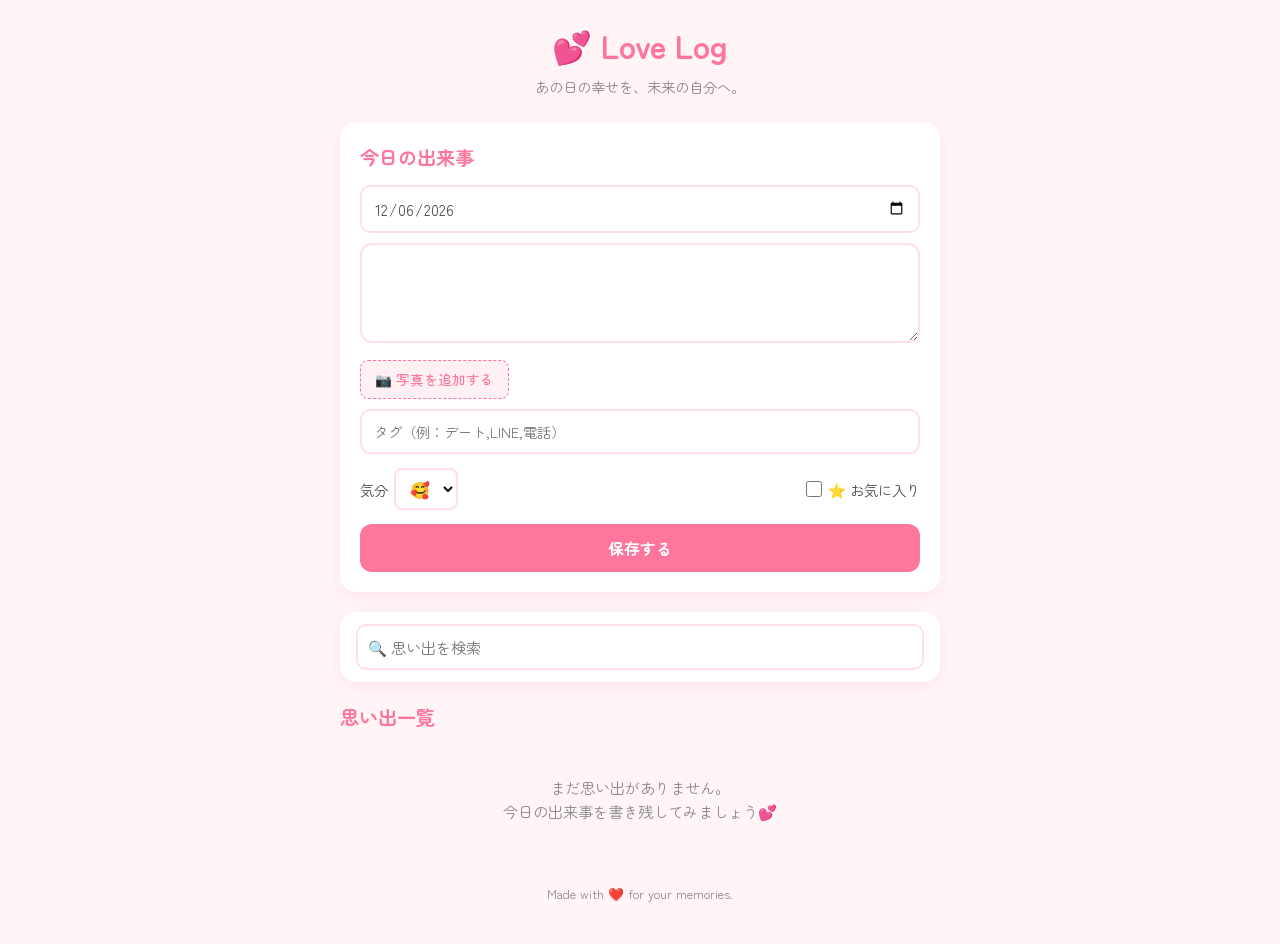
==== index.html @ 1c2b9f1b "サイトをアップロード" ====
<!DOCTYPE html>
<html lang="ja">
<head>
    <meta charset="UTF-8">
    <meta name="viewport" content="width=device-width, initial-scale=1.0">
    <title>Love Log 💕</title>

    <link rel="stylesheet" href="style.css">

    <link rel="preconnect" href="https://fonts.googleapis.com">
    <link rel="preconnect" href="https://fonts.gstatic.com" crossorigin>
    <link href="https://fonts.googleapis.com/css2?family=Zen+Maru+Gothic:wght@400;500;700&display=swap" rel="stylesheet">
</head>
<body>

<header>
    <h1>💕 Love Log</h1>
    <p>あの日の幸せを、未来の自分へ。</p>
</header>

<main>

<section class="post-form">
	<h2>今日の出来事</h2>

	<!-- 🔻 日付選択を追加 🔻 -->
	<input type="date" id="postDate">

	<textarea id="postText"
		placeholder="今日はどんな幸せがありましたか？">
	</textarea>

	<!-- 🔻 画像アップロード領域を追加 🔻 -->
	<div class="image-upload-area">
		<label for="imageInput" class="image-label">📷 写真を追加する</label>
		<input type="file" id="imageInput" accept="image/*">
		<div id="imagePreviewContainer" class="image-preview-container" style="display: none;">
			<img id="imagePreview" src="" alt="プレビュー">
			<button type="button" id="removeImageBtn" class="remove-image-btn">✕</button>
		</div>
	</div>

	<input type="text"
		id="tagInput"
		placeholder="タグ（例：デート,LINE,電話）">

	<div class="options">
		<label>
			気分
			<select id="mood">
				<option>🥰</option>
				<option>😊</option>
				<option>❤️</option>
				<option>😍</option>
				<option>😭</option>
				<option>😆</option>
				<option>😌</option>
			</select>
		</label>

		<label class="favorite">
			<input type="checkbox" id="favorite">
			⭐ お気に入り
		</label>
	</div>

	<button id="saveButton">保存する</button>
</section>

<section class="search">
    <input type="text"
        id="searchInput"
        placeholder="🔍 思い出を検索">
</section>

<section class="post-list-section">
    <h2>思い出一覧</h2>
    <div id="postList">
        <!-- JavaScriptで投稿が追加されます -->
    </div>
</section>

</main>

<footer>
    <p>Made with ❤️ for your memories.</p>
</footer>

<script src="script.js"></script>

</body>
</html>
---- style.css ----
/* --- 全体設定 --- */
:root {
	--primary-color: #ff769d;
	--primary-hover: #ff5283;
	--bg-color: #fff5f7;
	--card-bg: #ffffff;
	--text-color: #4a4a4a;
	--text-sub: #888888;
	--border-color: #ffe0e9;
	--shadow-color: rgba(255, 118, 157, 0.12);
	--radius: 16px;
}

* {
	box-sizing: border-box;
	margin: 0;
	padding: 0;
}

body {
	font-family: 'Zen Maru Gothic', sans-serif;
	background-color: var(--bg-color);
	color: var(--text-color);
	line-height: 1.6;
	padding: 20px 12px;
}

main {
	max-width: 600px;
	margin: 0 auto;
}

/* --- ヘッダー --- */
header {
	text-align: center;
	margin-bottom: 24px;
}

header h1 {
	font-size: 2rem;
	color: var(--primary-color);
	margin-bottom: 4px;
}

header p {
	font-size: 0.9rem;
	color: var(--text-sub);
}

/* --- カード共通スタイル --- */
section {
	background-color: var(--card-bg);
	padding: 20px;
	border-radius: var(--radius);
	box-shadow: 0 4px 15px var(--shadow-color);
	margin-bottom: 20px;
}

h2 {
	font-size: 1.2rem;
	color: var(--primary-color);
	margin-bottom: 12px;
}

/* --- 🔻 画像アップロード用スタイル 🔻 --- */
.image-upload-area {
	margin-top: 10px;
}

.image-label {
	display: inline-block;
	padding: 8px 14px;
	background-color: #fff0f4;
	color: var(--primary-color);
	border: 1px dashed var(--primary-color);
	border-radius: 8px;
	font-size: 0.85rem;
	font-weight: 500;
	cursor: pointer;
	transition: background-color 0.2s;
}

.image-label:hover {
	background-color: #ffe0e9;
}

.image-upload-area input[type="file"] {
	display: none;
}

.image-preview-container {
	position: relative;
	display: inline-block;
	margin-top: 10px;
}

.image-preview-container img {
	max-width: 100%;
	max-height: 180px;
	border-radius: 10px;
	object-fit: cover;
	border: 1px solid var(--border-color);
}

.remove-image-btn {
	position: absolute;
	top: 6px;
	right: 6px;
	background-color: rgba(0, 0, 0, 0.6);
	color: #fff;
	border: none;
	border-radius: 50%;
	width: 24px;
	height: 24px;
	font-size: 0.8rem;
	cursor: pointer;
	display: flex;
	align-items: center;
	justify-content: center;
}

/* --- 🔻 カード内写真用スタイル 🔻 --- */
.post-image-container {
	margin-bottom: 12px;
}

.post-image {
	width: 100%;
	max-height: 300px;
	object-fit: cover;
	border-radius: 10px;
	border: 1px solid var(--border-color);
}

/* --- 投稿フォーム --- */
.post-form input[type="date"] {
	width: 100%;
	padding: 10px 12px;
	margin-bottom: 10px;
	border: 2px solid var(--border-color);
	border-radius: 10px;
	font-family: inherit;
	font-size: 0.95rem;
	color: var(--text-color);
	background-color: #fff;
	outline: none;
	transition: border-color 0.2s;
}

.post-form textarea {
	width: 100%;
	height: 100px;
	padding: 12px;
	border: 2px solid var(--border-color);
	border-radius: 12px;
	font-family: inherit;
	font-size: 0.95rem;
	resize: vertical;
	outline: none;
	transition: border-color 0.2s;
}

.post-form input[type="date"]:focus,
.post-form textarea:focus,
.post-form input[type="text"]:focus {
	border-color: var(--primary-color);
}

.post-form input[type="text"] {
	width: 100%;
	padding: 10px 12px;
	margin-top: 10px;
	border: 2px solid var(--border-color);
	border-radius: 10px;
	font-family: inherit;
	font-size: 0.9rem;
	outline: none;
}

.options {
	display: flex;
	align-items: center;
	justify-content: space-between;
	margin: 14px 0;
}

.options label {
	font-size: 0.9rem;
	color: var(--text-color);
	display: flex;
	align-items: center;
	gap: 6px;
}

.options select {
	padding: 6px 10px;
	border: 2px solid var(--border-color);
	border-radius: 8px;
	font-family: inherit;
	font-size: 1rem;
	background-color: #fff;
	cursor: pointer;
	outline: none;
}

.favorite {
	cursor: pointer;
	user-select: none;
}

.favorite input[type="checkbox"] {
	accent-color: var(--primary-color);
	width: 16px;
	height: 16px;
	cursor: pointer;
}

#saveButton {
	width: 100%;
	background-color: var(--primary-color);
	color: #fff;
	border: none;
	padding: 12px;
	border-radius: 12px;
	font-family: inherit;
	font-size: 1rem;
	font-weight: 700;
	cursor: pointer;
	transition: background-color 0.2s, transform 0.1s;
}

#saveButton:hover {
	background-color: var(--primary-hover);
}

#saveButton:active {
	transform: scale(0.98);
}

/* --- 検索バー --- */
.search {
	padding: 12px 16px;
}

.search input {
	width: 100%;
	padding: 10px;
	border: 2px solid var(--border-color);
	border-radius: 10px;
	font-family: inherit;
	font-size: 0.95rem;
	outline: none;
}

/* --- 投稿リスト --- */
.post-list-section {
	background: none;
	box-shadow: none;
	padding: 0;
}

.empty-message {
	text-align: center;
	color: var(--text-sub);
	padding: 30px 0;
	font-size: 0.95rem;
}

.post-card {
	background-color: var(--card-bg);
	padding: 18px;
	border-radius: var(--radius);
	box-shadow: 0 4px 15px var(--shadow-color);
	margin-bottom: 16px;
	position: relative;
	border-left: 5px solid var(--border-color);
	transition: border-left-color 0.2s;
}

.post-card.is-favorite {
	border-left-color: #ffb703;
}

.post-header {
	display: flex;
	justify-content: space-between;
	align-items: center;
	margin-bottom: 10px;
}

.post-date {
	font-size: 0.85rem;
	color: var(--text-sub);
	font-weight: bold;
}

.post-header-actions {
	display: flex;
	align-items: center;
	gap: 8px;
}

.fav-star-btn {
	background: none;
	border: none;
	font-size: 1.2rem;
	cursor: pointer;
	opacity: 0.3;
	transition: opacity 0.2s, transform 0.1s;
}

.fav-star-btn.active {
	opacity: 1;
}

.fav-star-btn:hover {
	transform: scale(1.2);
}

.post-body {
	font-size: 0.95rem;
	white-space: pre-wrap;
	word-break: break-word;
	margin-bottom: 12px;
}

.post-footer {
	display: flex;
	justify-content: space-between;
	align-items: flex-end;
	flex-wrap: wrap;
	gap: 8px;
}

.tag-list {
	display: flex;
	flex-wrap: wrap;
	gap: 6px;
}

.tag-item {
	background-color: #ffe8ee;
	color: var(--primary-color);
	font-size: 0.75rem;
	padding: 3px 8px;
	border-radius: 6px;
	font-weight: 500;
}

.post-meta {
	display: flex;
	align-items: center;
	gap: 10px;
	margin-left: auto;
}

.mood-display {
	font-size: 1.2rem;
}

.delete-btn {
	background: none;
	border: none;
	color: #bbb;
	font-size: 0.85rem;
	cursor: pointer;
	padding: 2px 6px;
	border-radius: 4px;
	transition: color 0.2s, background-color 0.2s;
}

.delete-btn:hover {
	color: #ff4d4d;
	background-color: #ffe6e6;
}

/* --- フッター --- */
footer {
	text-align: center;
	font-size: 0.8rem;
	color: var(--text-sub);
	margin-top: 30px;
	padding-bottom: 20px;
}
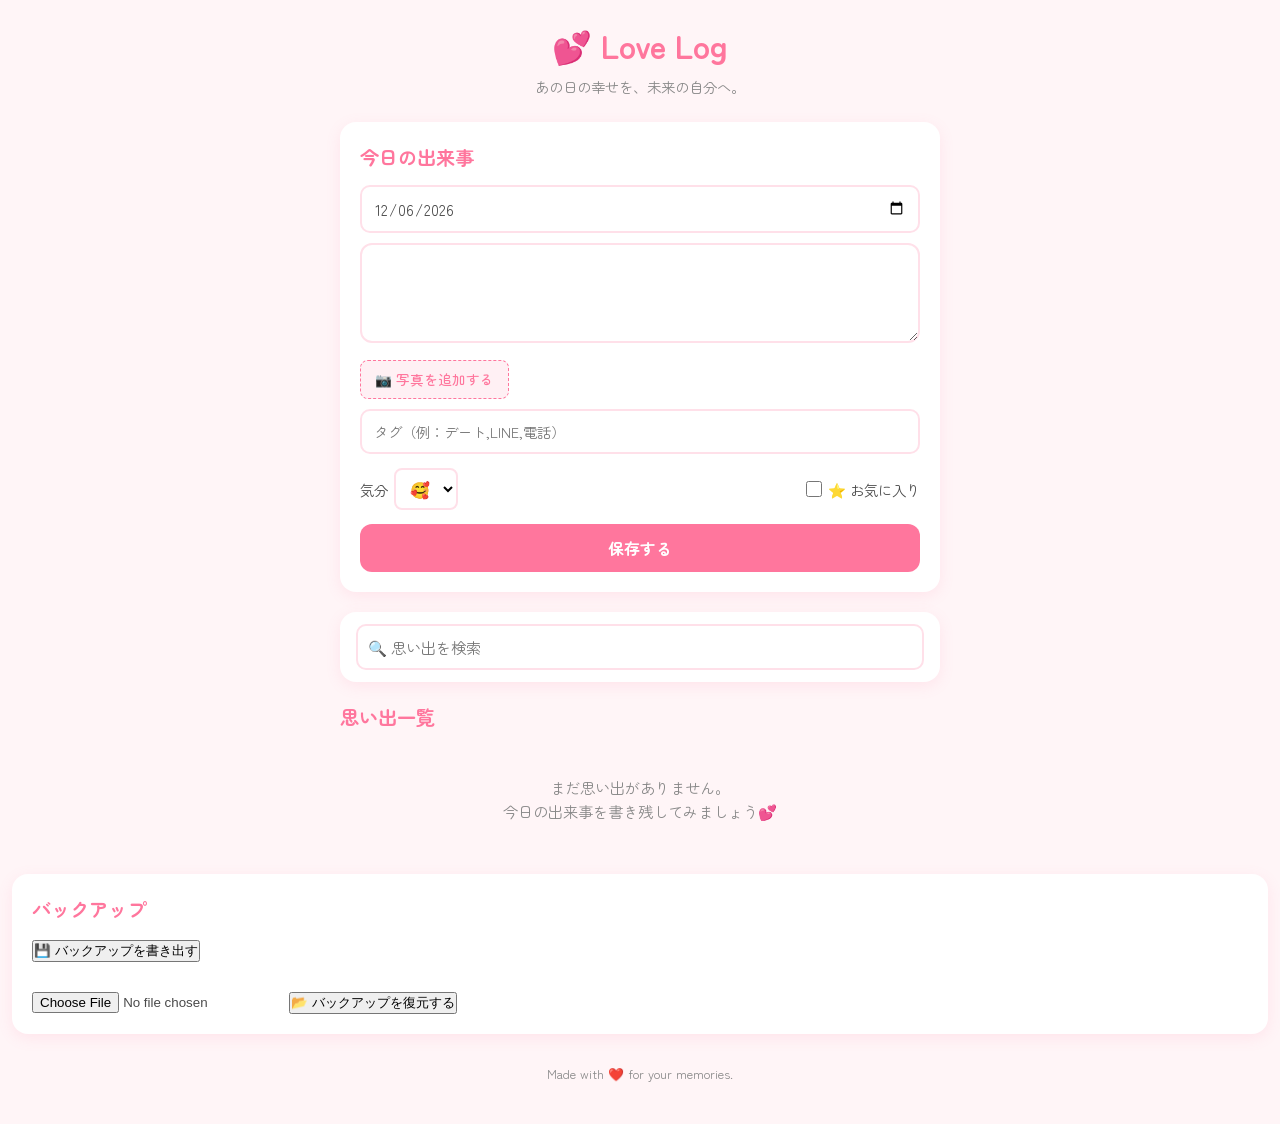
==== commit 6a529d02: "index.htmlにバックアップ用のボタンを追加" ====
--- a/index.html
+++ b/index.html
@@ -82,6 +82,18 @@
 
 </main>
 
+<section class="backup-section">
+    <h2>バックアップ</h2>
+
+    <button id="exportButton">💾 バックアップを書き出す</button>
+
+    <br><br>
+
+    <input type="file" id="importFile" accept=".json">
+
+    <button id="importButton">📂 バックアップを復元する</button>
+</section>
+
 <footer>
     <p>Made with ❤️ for your memories.</p>
 </footer>
@@ -89,4 +101,4 @@
 <script src="script.js"></script>
 
 </body>
-</html>+</html>
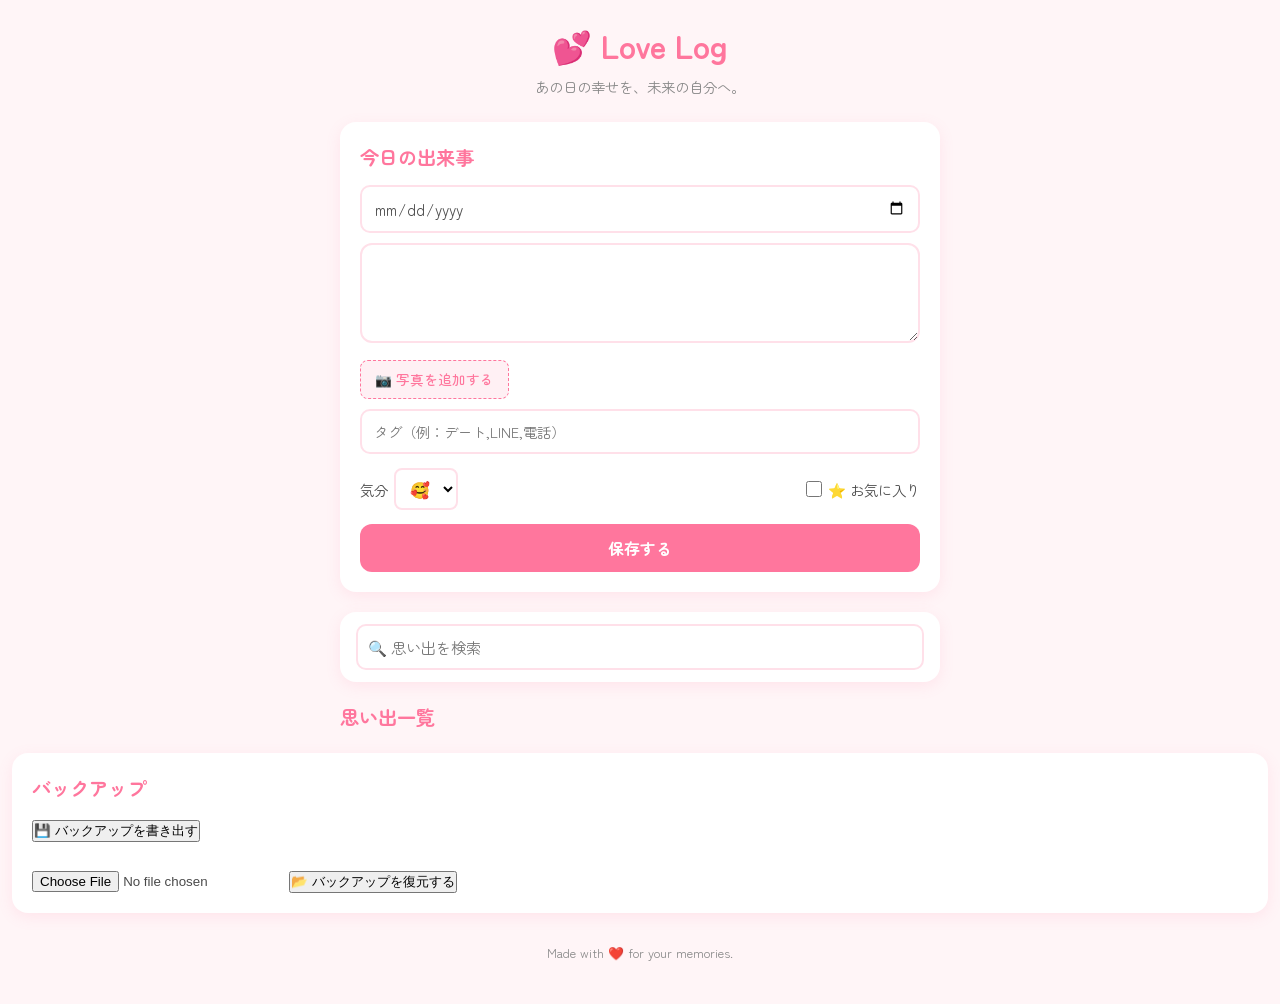
==== commit 28ec614d: "Update index.html" ====
--- a/index.html
+++ b/index.html
@@ -98,7 +98,30 @@
     <p>Made with ❤️ for your memories.</p>
 </footer>
 
-<script src="script.js"></script>
+<script type="module"　src="script.js">
+
+  // Import the functions you need from the SDKs you need
+  import { initializeApp } from "https://www.gstatic.com/firebasejs/12.16.0/firebase-app.js";
+  import { getAnalytics } from "https://www.gstatic.com/firebasejs/12.16.0/firebase-analytics.js";
+  // TODO: Add SDKs for Firebase products that you want to use
+  // https://firebase.google.com/docs/web/setup#available-libraries
+
+  // Your web app's Firebase configuration
+  // For Firebase JS SDK v7.20.0 and later, measurementId is optional
+  const firebaseConfig = {
+    apiKey: "AIzaSyDfelrhkfpkFl_VFIW47Zcs1gA-txTMlrs",
+    authDomain: "my-memo7026.firebaseapp.com",
+    projectId: "my-memo7026",
+    storageBucket: "my-memo7026.firebasestorage.app",
+    messagingSenderId: "122969511514",
+    appId: "1:122969511514:web:2e1063072c8f5b5445aa63",
+    measurementId: "G-2HJ5DFXBY8"
+  };
+
+  // Initialize Firebase
+  const app = initializeApp(firebaseConfig);
+  const analytics = getAnalytics(app);
+</script>
 
 </body>
 </html>
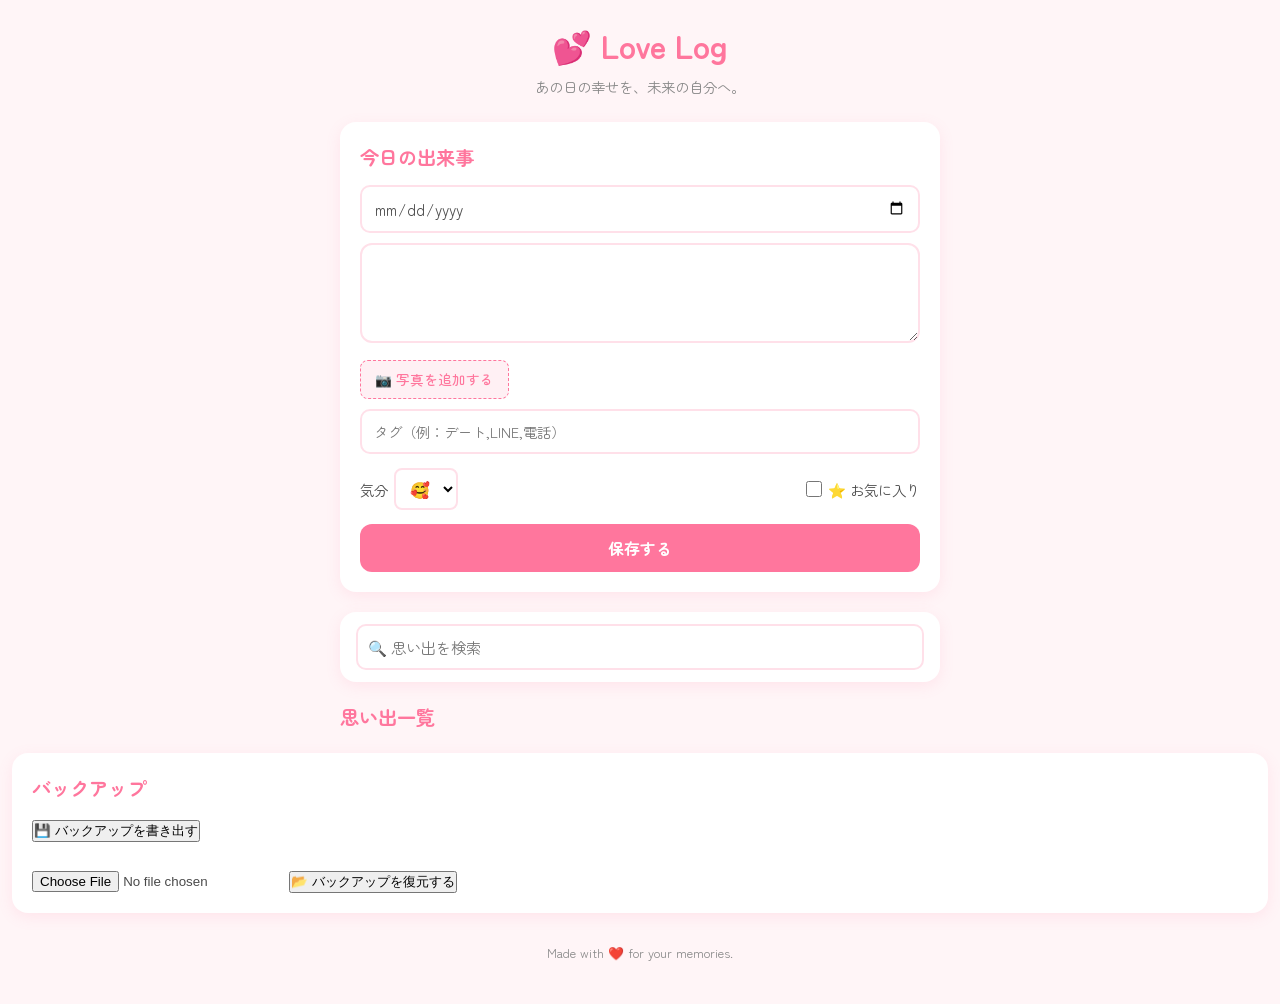
==== commit 2dfbbed5: "Update index.html" ====
--- a/index.html
+++ b/index.html
@@ -98,30 +98,7 @@
     <p>Made with ❤️ for your memories.</p>
 </footer>
 
-<script type="module"　src="script.js">
-
-  // Import the functions you need from the SDKs you need
-  import { initializeApp } from "https://www.gstatic.com/firebasejs/12.16.0/firebase-app.js";
-  import { getAnalytics } from "https://www.gstatic.com/firebasejs/12.16.0/firebase-analytics.js";
-  // TODO: Add SDKs for Firebase products that you want to use
-  // https://firebase.google.com/docs/web/setup#available-libraries
-
-  // Your web app's Firebase configuration
-  // For Firebase JS SDK v7.20.0 and later, measurementId is optional
-  const firebaseConfig = {
-    apiKey: "AIzaSyDfelrhkfpkFl_VFIW47Zcs1gA-txTMlrs",
-    authDomain: "my-memo7026.firebaseapp.com",
-    projectId: "my-memo7026",
-    storageBucket: "my-memo7026.firebasestorage.app",
-    messagingSenderId: "122969511514",
-    appId: "1:122969511514:web:2e1063072c8f5b5445aa63",
-    measurementId: "G-2HJ5DFXBY8"
-  };
-
-  // Initialize Firebase
-  const app = initializeApp(firebaseConfig);
-  const analytics = getAnalytics(app);
-</script>
+<script type="module"　src="script.js"></script>
 
 </body>
 </html>
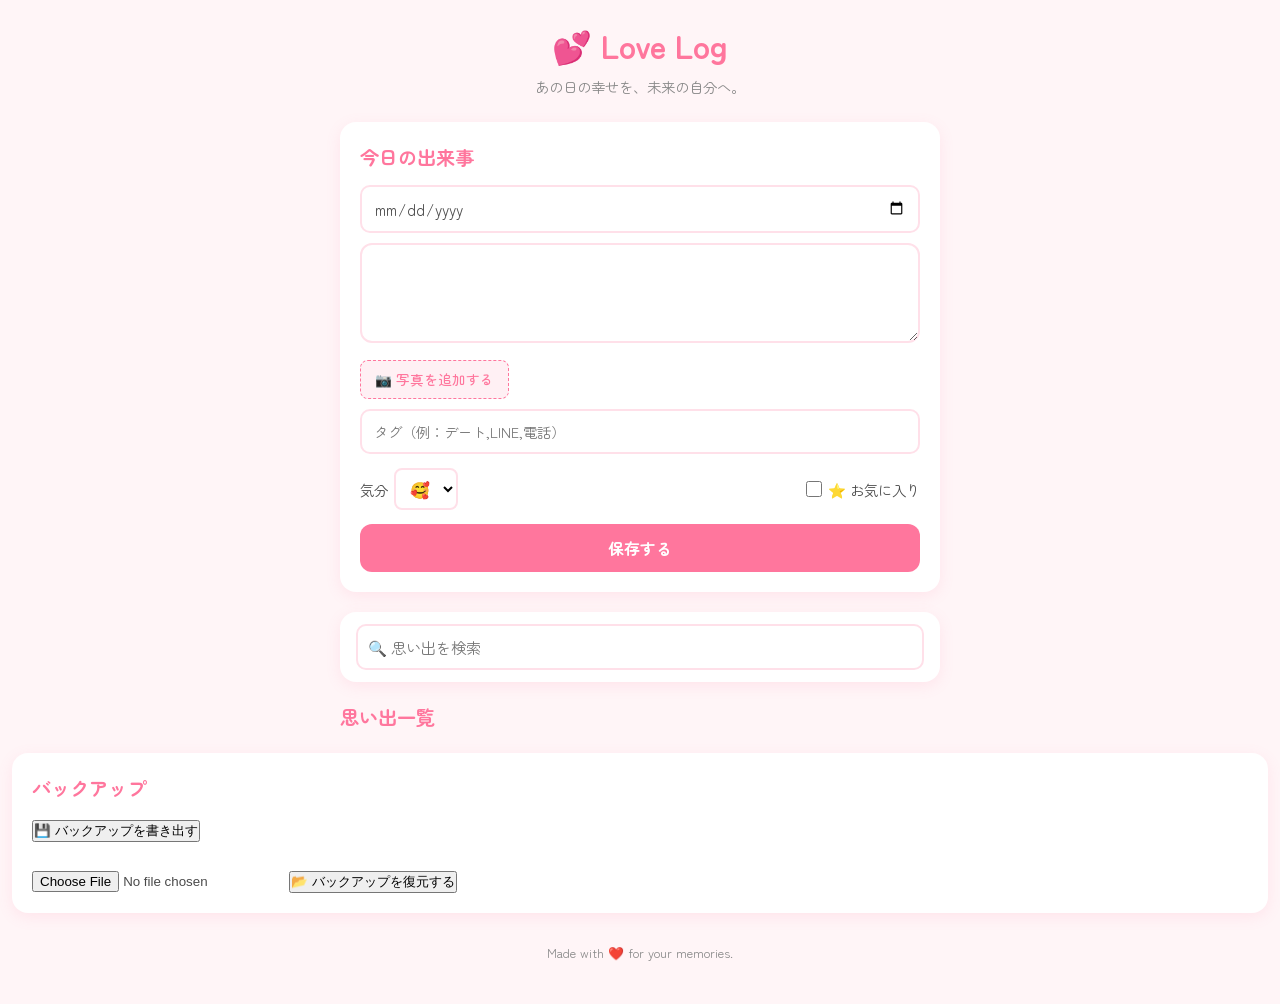
==== commit e9914571: "Update index.html" ====
--- a/index.html
+++ b/index.html
@@ -98,7 +98,7 @@
     <p>Made with ❤️ for your memories.</p>
 </footer>
 
-<script type="module"　src="script.js"></script>
+<script type="module" src="script.js"></script>
 
 </body>
 </html>
